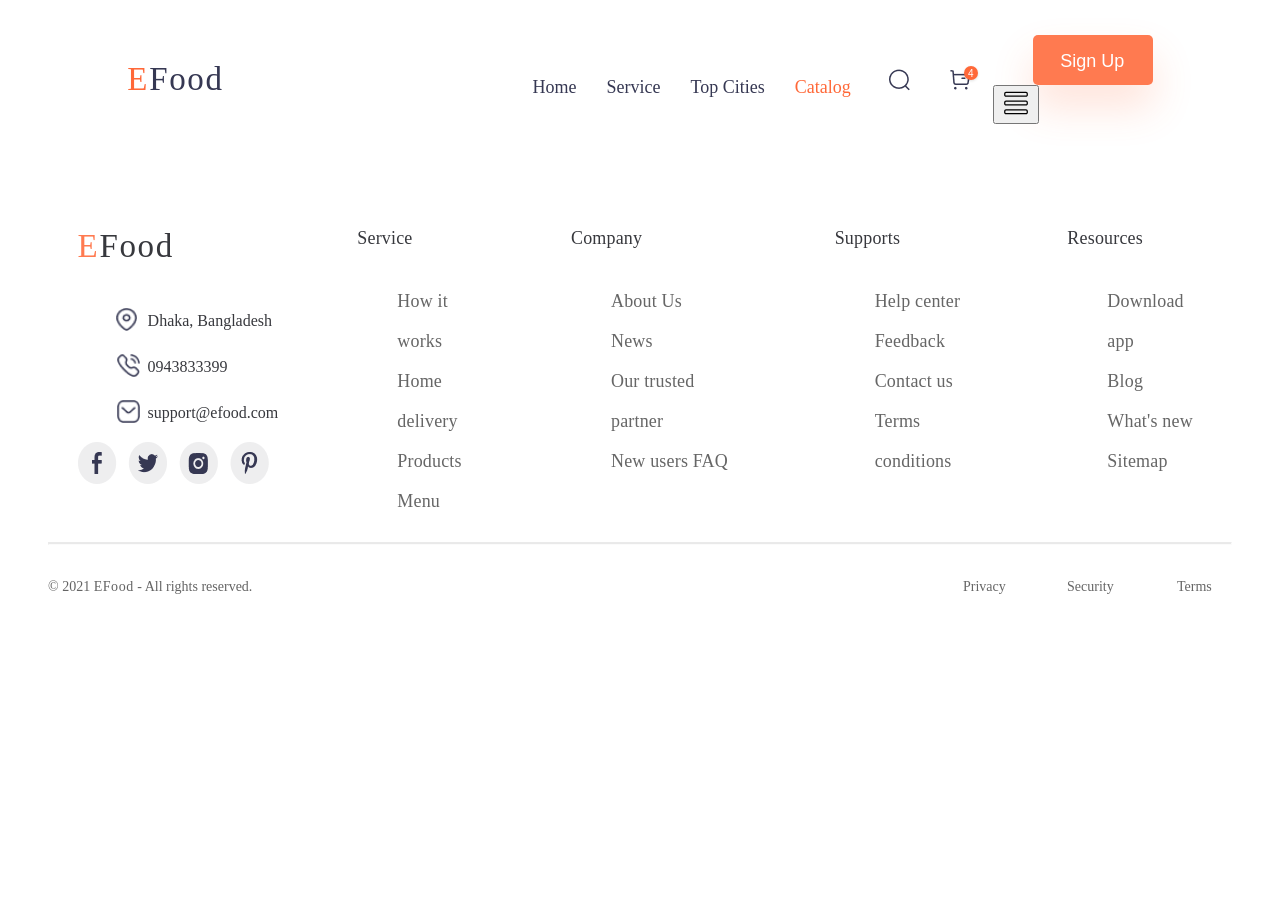
==== catalog.html @ c925937f "chore: initialize catalog.page with base tamplate" ====
<!DOCTYPE html>
<html lang="en">
<head>
    <meta charset="UTF-8">
    <meta name="viewport" content="width=device-width, initial-scale=1.0">
    <title>Catalog | EFood</title>
    <link href="css/fonts.css" rel="stylesheet">
    <link href="css/layouts/header.css" rel="stylesheet">
    <link href="css/layouts/footer.css" rel="stylesheet">
    <link rel="stylesheet" href="css/catalog.css">
</head>
<body class="container">
    <header class="header">
        <div class="header__container">
            <a href="/" class="header__logo">
                <h2><span>EFood</span></h2>
            </a>
            <div class="burger-menu">
                <nav class="header__nav">
                    <ul class="nav__list">
                        <li class="nav__item"><a href="/" class="nav__link">Home</a></li>
                        <li class="nav__item"><a href="#service" class="nav__link">Service</a></li>
                        <li class="nav__item"><a href="#cities" class="nav__link">Top Cities</a></li>
                        <li class="nav__item"><a href="catalog.html" class="nav__link active">Catalog</a></li>
                    </ul>
                </nav>
                <div class="header__actions">
                    <button class="action__search">
                        <img src="images/little_search.png" alt="Search icon">
                    </button>
                    <button class="action__cart">
                        <img src="images/cart.png" alt="Cart icon">
                        <span class="cart__badge">4</span>
                    </button>
                </div>
            </div>
            <div class="menu_right">
                <button class="header__right-button">
                    <span class="signup_span">Sign Up</span>
                </button>
                <button class="mobile-menu-btn">
                    <img src="images/burger-menu.svg" alt="Menu">
                </button>
            </div>
        </div>
    </header>
    <main>

    </main>
    <footer class="efood-footer">
        <div class="footer-container">
            <div class="efood-footer-column">
                <h2 class="footer-logo">EFood</h2>
                <address class="contact-list">
                    <ul>
                        <li class="contact-item1">
                            <img src="images/Location.png" alt="Location" class="contact-icon1">
                            <span class="contact-text1">Dhaka, Bangladesh</span>
                        </li>
                        <li class="contact-item2">
                            <img src="images/Calling.png" alt="Phone" class="contact-icon2">
                            <span class="contact-text2">0943833399</span>
                        </li>
                        <li class="contact-item3">
                            <img src="images/Message.png" alt="Email" class="contact-icon3">
                            <span class="contact-text3">support@efood.com</span>
                        </li>
                    </ul>
                </address>
                <div class="social-icons">
                    <a href="#" class="social-icon">
                        <img src="images/sosmed1.png" alt="Social media">
                    </a>
                </div>
            </div>
            <div class="service-footer-column">
                <h2 class="column-title">Service</h2>
                <ul class="footer-menu">
                    <li><a href="#">How it works</a></li>
                    <li><a href="#">Home delivery</a></li>
                    <li><a href="#">Products</a></li>
                    <li><a href="#">Menu</a></li>
                </ul>
            </div>
            <div class="company-footer-column">
                <h2 class="column-title">Company</h2>
                <ul class="footer-menu">
                    <li><a href="#">About Us</a></li>
                    <li><a href="#">News</a></li>
                    <li><a href="#">Our trusted partner</a></li>
                    <li><a href="#">New users FAQ</a></li>
                </ul>
            </div>
            <div class="supports-footer-column">
                <h2 class="column-title">Supports</h2>
                <ul class="footer-menu">
                    <li><a href="#">Help center</a></li>
                    <li><a href="#">Feedback</a></li>
                    <li><a href="#">Contact us</a></li>
                    <li><a href="#">Terms conditions</a></li>
                </ul>
            </div>
            <div class="resources-footer-column">
                <h2 class="column-title">Resources</h2>
                <ul class="footer-menu">
                    <li><a href="#">Download app</a></li>
                    <li><a href="#">Blog</a></li>
                    <li><a href="#">What's new</a></li>
                    <li><a href="#">Sitemap</a></li>
                </ul>
            </div>
            <div class="compact-footer-links1">
                <div class="links-section">
                    <h2 class="column-title">Service & Company</h2>
                    <ul class="footer-menu">
                        <li><a href="#">How it works</a></li>
                        <li><a href="#">About Us</a></li>
                        <li><a href="#">Our trusted partner</a></li>
                        <li><a href="#">New users FAQ</a></li>
                    </ul>
                </div>
            </div>
            <div class="compact-footer-links2">
                <div class="links-section">
                    <h2 class="column-title">Supports & Resources</h2>
                    <ul class="footer-menu">
                        <li><a href="#">Help center</a></li>
                        <li><a href="#">Blog</a></li>
                        <li><a href="#">What's new</a></li>
                        <li><a href="#">Sitemap</a></li>
                    </ul>
                </div>
            </div>
            <div class="menu-footer-column">
                <h2 class="column-title">About Us</h2>
                <ul class="footer-menu">
                    <li><a href="#">Service</a></li>
                    <li><a href="#">Company</a></li>
                    <li><a href="#">Supports</a></li>
                    <li><a href="#">Resources</a></li>
                </ul>
            </div>
        </div>
        <hr class="footer-divider">
        <div class="footer-bottom">
            <small class="copyright">
                © 2021 <span>EFood</span> - All rights reserved.
            </small>
            <nav class="legal-links">
                <a href="#" class="privacy_link">Privacy</a>
                <a href="#" class="security_link">Security</a>
                <a href="#" class="terms_link">Terms</a>
            </nav>
        </div>
    </footer>
</body>
</html>
---- css/layouts/header.css ----
.header {
    max-width: 73rem;
    max-height: 3.125rem;
    margin-top: 3.375rem;
    margin-left: 9.44%;
    margin-right: 9.44%;
  }
  
  .header__container {
    display: flex;
    align-items: center;
    justify-content: space-between;
    width: 100%;
    max-width: 100%;
    max-height: 3.125rem;
    
  }
  
  .header__logo {
    text-decoration: none;
  }
  
  .header__logo h2 {
    display: flex;
    max-width: 6.625rem; /* 106px → rem */
    color: #363853;
    font-size: 2.0625rem; /* 33px → rem  clamp(1.5rem, 5vw, 2.0625rem) */
    font-weight: 500;
    line-height: normal;
    letter-spacing: 0.103125rem; /* 1.65px → rem */
  }
  
  .header__logo span::first-letter{
    color: #FF6838;
  }
  
  .burger-menu {
    display: flex;
    flex-direction: row;
    margin-left: auto;  
  }


  .header__nav{
    display: flex;
    /* 17.4375rem → % */
  }
  
  .nav__list{
    max-width: 27.9375rem; /* 447px → rem */
    display: flex;
    justify-content: space-around;
    gap: 3.75rem;
    list-style: none;
    
  }
  
  .nav__item {
    font-style: normal;
   /* font-size: clamp(1rem, 3vw, 1.125rem); */
    font-size: 1.125rem;/* Адаптивный размер */
    line-height: normal;
    position: relative;
  }
  
  .header__nav .nav__list:nth-child(1) .nav__item {
    color: #FF6838;
  }
  
  .nav__link {
    text-decoration: none;
    color: #363853;
    transition: color 0.3s ease;
    display: flex;
    align-items: center;
    height: 100%;
    padding: 0.5rem 0; 
  }
  
  .nav__link.active {
    color: #FF6838 !important;
  }
  
  .header__actions {
    display: flex;
    align-items: center;
    width: auto; 
    margin-left: 3.6875rem; 
  }
  
  .action__search{
    background: none;
    display: flex;
    width: 1.3125rem;
    height: 1.375rem;
    border: none;
    flex-shrink: 0;
  }
  
  
  .action__cart{
    background: none;
    border: 2px;
    cursor: pointer;
    width: 1.25rem;
    height: 1.25rem;
    display: flex;
    margin-left: 3.75rem;
  }
  
  .cart__badge {
    position: absolute;
    width: 0.875rem;
    height: 0.875rem;
    background: #FF6838;
    color: white;
    border-radius: 50%;
    font-size: 0.625rem;
    display: flex;
    align-items: center;
    justify-content: center;
    box-shadow: 0 0.0625rem 0.1875rem rgba(0,0,0,0.12);
    transform: translate(14px, -4px); 
  }
  
  .header__right-button {
    background: #FF7A50;
    min-width: 7.5rem; /*clamp(6rem, 15vw, 7.5rem)*/
    min-height: 3.125rem; /*clamp(2.5rem, 6vw, 3.125rem)*/
    box-shadow: 0 1.375rem 2.5rem 0 rgba(255, 104, 56, 0.19);
    border-radius: 0.3125rem;
    border: none;
    transition: opacity 0.3s ease;
    display: flex;
    justify-content: center;
    align-items: center;
    margin-left: 3.5625rem;
  }
  
  .header__right-button:hover {
    opacity: 0.9;
  }
  
  .signup_span {
    font-size: 1.125rem; 
    color: #FFFFFF;
    cursor: pointer;
    font-style: normal;
    line-height: 1.3125rem;
    display: flex;
    margin-left: -0.0625rem;
    margin-top: 0.1875rem;
  }

  @media (max-width: 1439px) {
  
    .header__right-button {
      margin-left: 2.5rem;
    }

    .header__actions{
      margin-left: 2rem;
    }

    .nav__list {
      gap: 1.875rem;
    }
    
    .burger-menu{
      margin-left: 15rem;  
    }

    .action__cart{
      margin-left: 2.5rem;
    }
  }

@media (max-width: 1200px) {
  
    .menu_right{
        display: flex;
        flex-direction: row;
    }

    .header__nav {
         display: none;
    }
       
    .header__actions{
        display: none;
    }

    .header__right-button {
        margin-left: 0;
    }
   
    .mobile-menu-btn {
        display: block;
        margin-left: 2rem;
    }
    
    }

@media (max-width: 768px) {
  
    .header__container{
        width: auto;
        display: flex;
        justify-content: space-between;
    }
    .burger-menu{
        max-width: 0;
        margin-left: 0;
    }
        
    .header__right-button {
        min-width: 6rem;
    }
        
    .mobile-menu-btn {
        display: block;
        margin-left: 1rem;
    }

    .menu_right{
        margin-left: 1rem;
    }
}        

@media (max-width: 576px) {
  
    .header__logo h2 {
        font-size: 1.5rem; 
    }
       
    .header__right-button {
        display: none;
    }
       
    .signup_span {
        font-size: 0.875rem; 
    }
       
    .mobile-menu-btn {
         margin-left: 0.5rem;
    }
}

@media (max-width: 320px) {

    .header {
        margin: 0.5rem 3% 0;
    }
          
    .header__logo h2 {
        font-size: 1.25rem; 
        letter-spacing: 0;
    }
          
    .mobile-menu-btn {
        transform: scale(0.8); 
    }
          
    .header__container {
        gap: 0.5rem;
        }
}
---- css/layouts/footer.css ----
.efood-footer {
    max-width: 74rem;
    max-height: 22.125rem;
    margin-left: 9.375%;
    margin-right: 9.375%;
    margin-top: 5rem;
  }
  
  .footer-container {
    display: flex;
    max-width: 73.125rem;
    gap: 6.25rem;
    
  }
  
  .footer-accordion{
   
    flex-direction: row;
  }
  
  .efood-footer-column{
    width: 11.9375rem;
    height: 16.125rem;
  }
  
  .footer-column {
    flex: 1;
  }
  
  .service-footer-column{
    width: 7.8125rem;
  }
  
  .company-footer-column{
    width: 10.9375rem;
  }
  
  .supports-footer-column{
    width: 9rem;
  }
  
  .resources-footer-column{
    width: 8.4375rem;
  }
  
  .service-footer-column,
  .company-footer-column,
  .supports-footer-column,
  .resources-footer-column,
  .compact-footer-links1,
  .compact-footer-links2,
  .menu-footer-column{
    max-height: 15.25rem;
    padding-top: 0.9375rem;
    line-height: 3.0625rem;
    letter-spacing: 0.18px;
  }
  
  .compact-footer-links1,
  .compact-footer-links2
  {
    display: none;
  }
  
  .menu-footer-column{
    display: none;
  }
  
  .footer-logo::first-letter{
    color: var(--Secondary, #FF7A50);
  }
  
  .footer-logo {
    font-size: 2.0625rem;
    font-style: normal;
    font-weight: 500;
    line-height: 4.375rem; /* 242.424% */
    letter-spacing: 1.65px;
    color: var(--Primary, #37383D);
  }
  
  .contact-list {
    width: 12.5rem;
    height: 7.3125rem;
    list-style: none;
    color: #37383D;
    font-family: "DM Sans";
    font-size: 1rem;
    font-style: normal;
    font-weight: 400;
    margin-left: 0;
    margin-top: 0.5rem;
    margin-bottom: 1rem;
  }
  
  .contact-item1,
  .contact-item2,
  .contact-item3 {
    display: flex;
    align-items: center;
    line-height: 1.5625rem;
  }
  
  .contact-item2 {
    margin-top: 21px;
  }
  
  .contact-item3 {
    margin-top: 21px;
  }
  
  .contact-icon1{
    margin-left: -2px;
    margin-top: -3px;
    padding: 0 0px;
    width: 21px;
    height: 23px;
  }
  
  .contact-icon2{
    margin-left: -1px;
    margin-top: -1px;
    width: 1.4375rem;
    height: 1.4375rem;
  }
  
  .contact-icon3{
    margin-left: -1px;
    margin-top: -1px;
    width: 1.4375rem;
    height: 1.4375rem;
  }
  
  .contact-text1 {
    margin-left: 11px;
    margin-top: -1px;
  }
  .contact-text2 {
    margin-left: 8px;
    margin-top: 0;
  }
  .contact-text3 {
    margin-left: 8px;
    margin-top: 0;
  }
  
  .social-icons {
    display: flex;
    max-width: 11.9375rem;
    height: auto;
    margin-left: 0;
    margin-top: 0;
  }
  
  .social-icon:hover {
    background-color: #ff6b6b;
    color: white;
  }
  
  .column-title {
    font-size: 1.125rem;
    font-weight: 500;
    color: var(--Primary, #37383D);
  }
  
  .footer-menu {
    font-size: 1.125rem;
    list-style: none;
  }
  
  .footer-menu a,
  .legal-links a {
    color: #666;
    text-decoration: none;
    transition: color 0.3s;
  }
  
  .footer-menu a:hover {
    color: #ff6b6b;
  }
  
  .footer-divider {
    opacity: 0.2;
    background: #969696;
    max-width: 73,125rem;
    height: 1.053px;
    margin-top: 54px;
    margin-bottom: 35px;
  }
  
  .footer-bottom {
    display: flex;
    justify-content: space-between;
    max-width: 73.125rem;
    font-size: 0.875rem;
  }
  
  .copyright,
  .legal-links{
    color: var(--Medium-Dark, #646464);
    font-size: 0.875rem;
    font-style: normal;
    line-height: 0.875rem; 
  }
  
  .copyright span{
    letter-spacing: 0.56px;
  }
  
  .legal-links {
    width: 15.9375rem;
    display: flex;
    gap: 53px;
  }
  
  .privacy_link{
    width: 51px;
  }
  
  .security_link{
    width: 57px;
  }
  
  .terms_link{
    width: 41px;
  }

  @media (max-width: 1439px) {

    .efood-footer,
    .footer-container {
      width: 95%;
      margin: 80px auto 0;
    }
    
    .efood-footer-column,
    .service-footer-column,
    .company-footer-column,
    .supports-footer-column,
    .resources-footer-column {
      height: auto;
    }
    
    .footer-menu li {
      line-height: 2.5rem;
    }

    .footer-container {
      gap: calc(5px + 3vw);
      justify-content: space-between;
    }
  }

  @media (max-width: 1200px) {
      /*footer*/
   .footer-container {
        margin: 0 auto;
    }
  }

  @media (max-width: 992px) {
     /*footer*/

   .efood-footer{
    width: 93%;
    height: auto;
   }
   .footer-container{
    justify-content: space-between;
   }

    .service-footer-column,
    .company-footer-column,
    .supports-footer-column,
    .resources-footer-column{
      display: none;
    }

    .compact-footer-links1,
    .compact-footer-links2 {
      display: grid;
      grid-template-columns: 1fr;
      gap: 30px;
      width: 100%;
    }

    .compact-footer-links1 {
      max-width: 11.25rem;
    }

    .compact-footer-links2 {
      max-width: 12.5rem;
    }
    .footer-divider{
      margin-top: 35px;
    }
  }

  @media (max-width: 710px){
    /*footer*/
    .compact-footer-links1,
    .compact-footer-links2{
      display: none;
    }
    .menu-footer-column{
      display: block;
    }
  }

  @media (max-width: 576px) {
    /*footer*/
    .column-title,
    .footer-menu a{
      font-size: 1rem;
    }
    .footer-bottom{
      flex-direction: column;
      gap: 10px;
    }
  }

  @media (max-width: 320px) {
    .efood-footer{
        height: auto;
      }
  
      .footer-container{
        
        height: auto;
        flex-direction: column;
        gap: 10px;
      }
  }
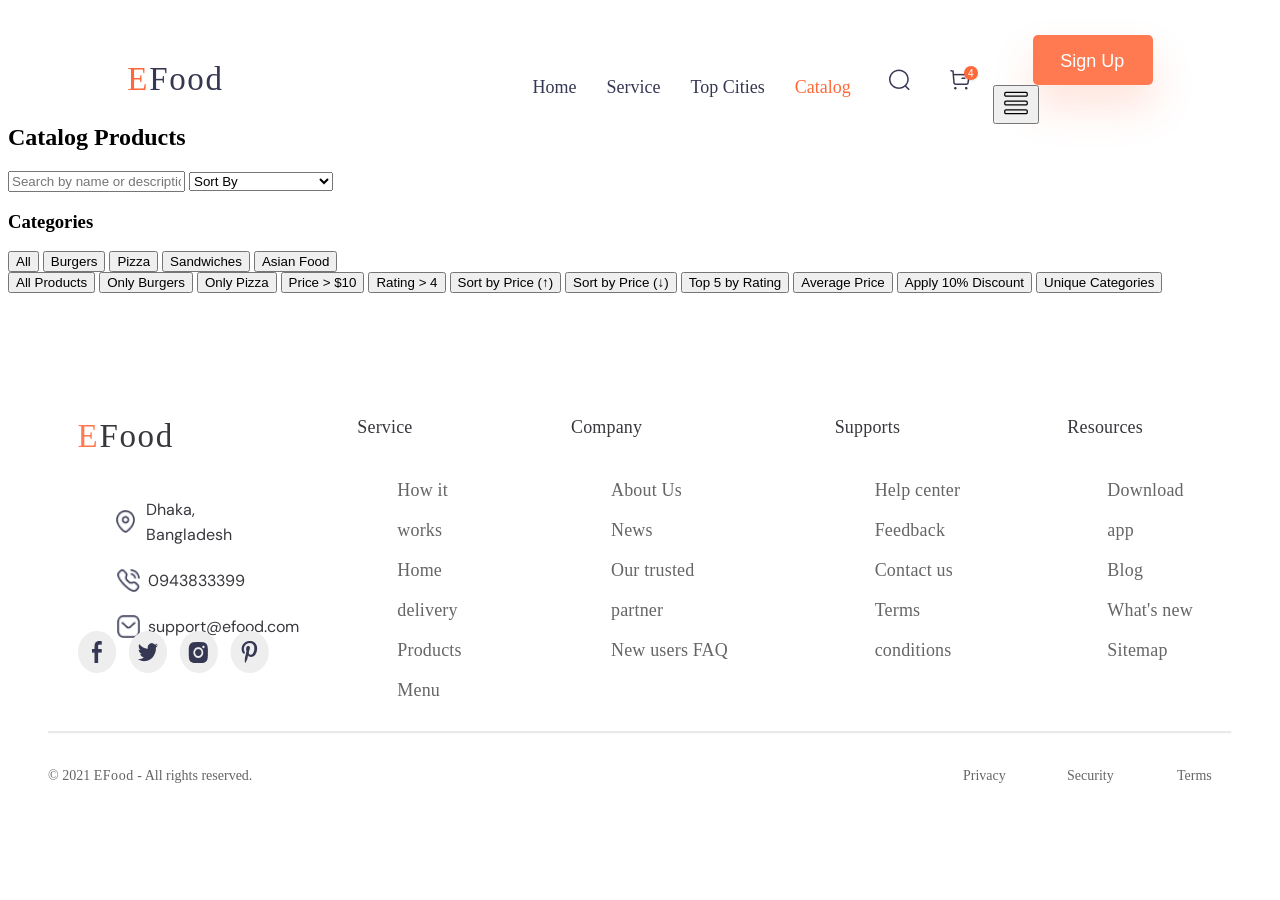
==== commit 7edc9c74: "feat: add catalog-main section HTML" ====
--- a/catalog.html
+++ b/catalog.html
@@ -44,8 +44,45 @@
             </div>
         </div>
     </header>
-    <main>
-
+    <main class="catalog-main">
+        <section class="catalog-section">
+            <h2 class="catalog-title">Catalog <span class="category_span">Products</span></h2>
+            <div class="catalog-controls">
+                <input type="text" id="search-input" class="search-input" placeholder="Search by name or description">
+                <select id="sort-select" class="sort-select">
+                    <option value="">Sort By</option>
+                    <option value="price-asc">Price (Ascending)</option>
+                    <option value="price-desc">Price (Descending)</option>
+                    <option value="name-asc">Name (A-Z)</option>
+                    <option value="rating-desc">Rating (High to Low)</option>
+                </select>
+                <div class="category-filter">
+                    <h3>Categories</h3>
+                    <button class="category-btn" data-category="all">All</button>
+                    <button class="category-btn" data-category="Burgers">Burgers</button>
+                    <button class="category-btn" data-category="Pizza">Pizza</button>
+                    <button class="category-btn" data-category="Sandwiches">Sandwiches</button>
+                    <button class="category-btn" data-category="Asian Food">Asian Food</button>
+                </div>
+            </div>
+            <div class="array-controls">
+                <button class="array-btn" data-action="all">All Products</button>
+                <button class="array-btn" data-action="filter-burgers">Only Burgers</button>
+                <button class="array-btn" data-action="filter-pizza">Only Pizza</button>
+                <button class="array-btn" data-action="price-above-10">Price > $10</button>
+                <button class="array-btn" data-action="rating-above-4">Rating > 4</button>
+                <button class="array-btn" data-action="sort-price-asc">Sort by Price (↑)</button>
+                <button class="array-btn" data-action="sort-price-desc">Sort by Price (↓)</button>
+                <button class="array-btn" data-action="top-5-rating">Top 5 by Rating</button>
+                <button class="array-btn" data-action="average-price">Average Price</button>
+                <button class="array-btn" data-action="map-discount">Apply 10% Discount</button>
+                <button class="array-btn" data-action="unique-categories">Unique Categories</button>
+            </div>
+            <div id="catalog-items" class="catalog-items"></div>
+            <div id="no-results" class="no-results" style="display: none;">
+                <p>No products found</p>
+            </div>
+        </section>
     </main>
     <footer class="efood-footer">
         <div class="footer-container">
--- a/css/fonts.css
+++ b/css/fonts.css
@@ -0,0 +1,41 @@
+@font-face {
+    font-display: swap; /* Check https://developer.mozilla.org/en-US/docs/Web/CSS/@font-face/font-display for other options. */
+    font-family: 'Rubik';
+    font-style: normal;
+    font-weight: 300;
+    src: url('../fonts/rubik-v28-latin-300.woff2') format('woff2'); /* Chrome 36+, Opera 23+, Firefox 39+, Safari 12+, iOS 10+ */
+  }
+  
+  /* rubik-regular - latin */
+  @font-face {
+      font-display: swap; /* Check https://developer.mozilla.org/en-US/docs/Web/CSS/@font-face/font-display for other options. */
+      font-family: 'Rubik';
+      font-style: normal;
+      font-weight: 400;
+      src: url('../fonts/rubik-v28-latin-regular.woff2') format('woff2'); /* Chrome 36+, Opera 23+, Firefox 39+, Safari 12+, iOS 10+ */
+    }
+    /* rubik-500 - latin */
+    @font-face {
+      font-display: swap; /* Check https://developer.mozilla.org/en-US/docs/Web/CSS/@font-face/font-display for other options. */
+      font-family: 'Rubik';
+      font-style: normal;
+      font-weight: 500;
+      src: url('../fonts/rubik-v28-latin-500.woff2') format('woff2'); /* Chrome 36+, Opera 23+, Firefox 39+, Safari 12+, iOS 10+ */
+    }
+    /* rubik-900 - latin */
+    @font-face {
+      font-display: swap; /* Check https://developer.mozilla.org/en-US/docs/Web/CSS/@font-face/font-display for other options. */
+      font-family: 'Rubik';
+      font-style: normal;
+      font-weight: 900;
+      src: url('../fonts/rubik-v28-latin-900.woff2') format('woff2'); /* Chrome 36+, Opera 23+, Firefox 39+, Safari 12+, iOS 10+ */
+    }
+  
+  
+    @font-face {
+      font-display: swap; /* Check https://developer.mozilla.org/en-US/docs/Web/CSS/@font-face/font-display for other options. */
+      font-family: 'DM Sans';
+      font-style: normal;
+      font-weight: 400;
+      src: url('../fonts/dm-sans-v15-latin-regular.woff2') format('woff2'); /* Chrome 36+, Opera 23+, Firefox 39+, Safari 12+, iOS 10+ */
+    }
--- a/css/layouts/footer.css
+++ b/css/layouts/footer.css
@@ -15,7 +15,6 @@
   }
   
   .footer-accordion{
-   
     flex-direction: row;
   }
   
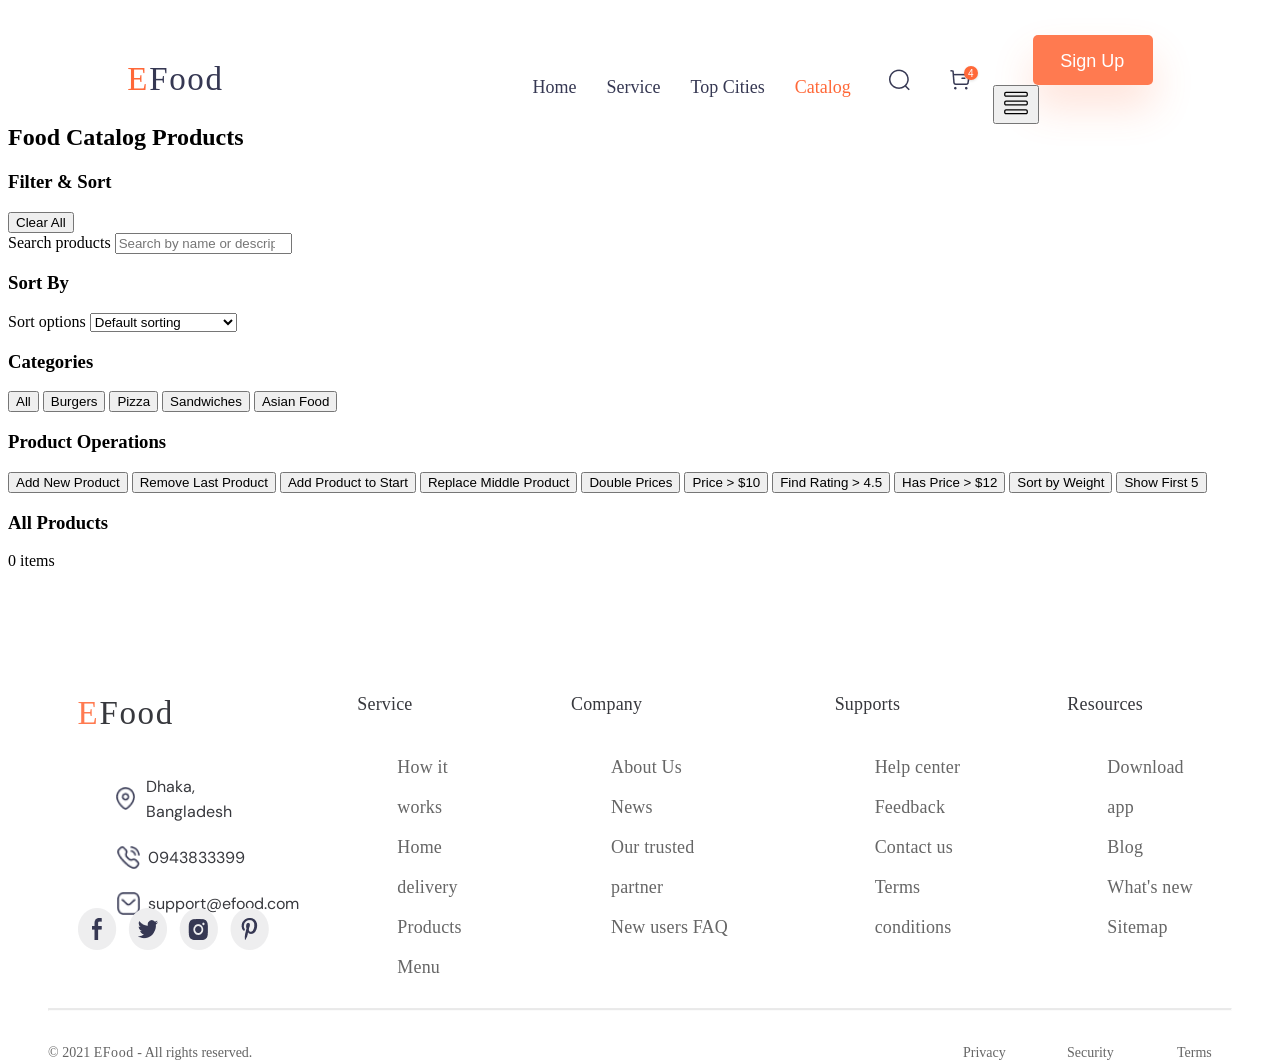
==== commit efb5297b: "refactor: change main section sturcture" ====
--- a/catalog.html
+++ b/catalog.html
@@ -4,12 +4,13 @@
     <meta charset="UTF-8">
     <meta name="viewport" content="width=device-width, initial-scale=1.0">
     <title>Catalog | EFood</title>
+    <link href="css/base.css" rel="stylesheet">
     <link href="css/fonts.css" rel="stylesheet">
     <link href="css/layouts/header.css" rel="stylesheet">
     <link href="css/layouts/footer.css" rel="stylesheet">
     <link rel="stylesheet" href="css/catalog.css">
 </head>
-<body class="container">
+<body>
     <header class="header">
         <div class="header__container">
             <a href="/" class="header__logo">
@@ -44,43 +45,79 @@
             </div>
         </div>
     </header>
-    <main class="catalog-main">
-        <section class="catalog-section">
-            <h2 class="catalog-title">Catalog <span class="category_span">Products</span></h2>
-            <div class="catalog-controls">
-                <input type="text" id="search-input" class="search-input" placeholder="Search by name or description">
-                <select id="sort-select" class="sort-select">
-                    <option value="">Sort By</option>
-                    <option value="price-asc">Price (Ascending)</option>
-                    <option value="price-desc">Price (Descending)</option>
-                    <option value="name-asc">Name (A-Z)</option>
-                    <option value="rating-desc">Rating (High to Low)</option>
-                </select>
-                <div class="category-filter">
-                    <h3>Categories</h3>
-                    <button class="category-btn" data-category="all">All</button>
-                    <button class="category-btn" data-category="Burgers">Burgers</button>
-                    <button class="category-btn" data-category="Pizza">Pizza</button>
-                    <button class="category-btn" data-category="Sandwiches">Sandwiches</button>
-                    <button class="category-btn" data-category="Asian Food">Asian Food</button>
-                </div>
-            </div>
-            <div class="array-controls">
-                <button class="array-btn" data-action="all">All Products</button>
-                <button class="array-btn" data-action="filter-burgers">Only Burgers</button>
-                <button class="array-btn" data-action="filter-pizza">Only Pizza</button>
-                <button class="array-btn" data-action="price-above-10">Price > $10</button>
-                <button class="array-btn" data-action="rating-above-4">Rating > 4</button>
-                <button class="array-btn" data-action="sort-price-asc">Sort by Price (↑)</button>
-                <button class="array-btn" data-action="sort-price-desc">Sort by Price (↓)</button>
-                <button class="array-btn" data-action="top-5-rating">Top 5 by Rating</button>
-                <button class="array-btn" data-action="average-price">Average Price</button>
-                <button class="array-btn" data-action="map-discount">Apply 10% Discount</button>
-                <button class="array-btn" data-action="unique-categories">Unique Categories</button>
-            </div>
-            <div id="catalog-items" class="catalog-items"></div>
-            <div id="no-results" class="no-results" style="display: none;">
-                <p>No products found</p>
+    <main class="main-content" id="main-content">
+        <section class="catalog-section" aria-labelledby="catalog-heading">
+            <div class="container">
+                <h2 id="catalog-heading" class="catalog-title">Food Catalog <span class="category_span">Products</span></h2>
+                
+                <div class="catalog-content">
+                    <aside class="catalog-sidebar" aria-labelledby="filter-heading">
+                        <div class="filter-header">
+                            <h3 id="filter-heading">Filter & Sort</h3>
+                            <button class="clear-filters">Clear All</button>
+                        </div>
+                        
+                        <div class="filter-section">
+                            <label for="search-input" class="visually-hidden">Search products</label>
+                            <input type="search" id="search-input" class="search-input" placeholder="Search by name or description" aria-label="Search products">
+                        </div>
+                        
+                        <div class="filter-section">
+                            <h3>Sort By</h3>
+                            <label for="sort-select" class="visually-hidden">Sort options</label>
+                            <select id="sort-select" class="sort-select" aria-label="Sort products by">
+                                <option value="">Default sorting</option>
+                                <option value="price-asc">Price (Low to High)</option>
+                                <option value="price-desc">Price (High to Low)</option>
+                                <option value="name-asc">Name (A-Z)</option>
+                                <option value="weight-desc">Weight (High to Low)</option>
+                                <option value="rating-desc">Rating (High to Low)</option>
+                            </select>
+                        </div>
+                        
+                        <div class="filter-section">
+                            <h3>Categories</h3>
+                            <div class="category-buttons" role="group" aria-label="Filter by category">
+                                <button class="category-btn active" data-category="all">All</button>
+                                <button class="category-btn" data-category="Burgers">Burgers</button>
+                                <button class="category-btn" data-category="Pizza">Pizza</button>
+                                <button class="category-btn" data-category="Sandwiches">Sandwiches</button>
+                                <button class="category-btn" data-category="Asian Food">Asian Food</button>
+                            </div>
+                        </div>
+                        
+                        <div class="filter-section">
+                            <h3>Product Operations</h3>
+                            <div class="array-buttons-container" role="group" aria-label="Product operations">
+                                <button class="array-btn" data-action="add-product">Add New Product</button>
+                                <button class="array-btn" data-action="remove-last">Remove Last Product</button>
+                                <button class="array-btn" data-action="add-first">Add Product to Start</button>
+                                <button class="array-btn" data-action="replace-middle">Replace Middle Product</button>
+                                <button class="array-btn" data-action="double-price">Double Prices</button>
+                                <button class="array-btn" data-action="filter-price-above-10">Price > $10</button>
+                                <button class="array-btn" data-action="find-high-rated">Find Rating > 4.5</button>
+                                <button class="array-btn" data-action="has-expensive">Has Price > $12</button>
+                                <button class="array-btn" data-action="sort-weight-desc">Sort by Weight</button>
+                                <button class="array-btn" data-action="slice-products">Show First 5</button>
+                            </div>
+                        </div>
+                    </aside>
+                    
+                    <div class="catalog-items-wrapper">
+                        <div class="catalog-header">
+                            <h3>All Products</h3>
+                            <span id="product-count" class="product-count" aria-live="polite">0 items</span>
+                        </div>
+                        
+                        <div id="catalog-items" class="catalog-items" role="list">
+                            
+                        </div>
+                        
+                        <div id="no-results" class="no-results" style="display: none;" aria-live="polite">
+                            <p>No products found matching your criteria</p>
+                        </div>
+                    </div>
+                </div>
             </div>
         </section>
     </main>
@@ -190,5 +227,6 @@
             </nav>
         </div>
     </footer>
+    <script src="js/catalog.js"></script>
 </body>
 </html>
